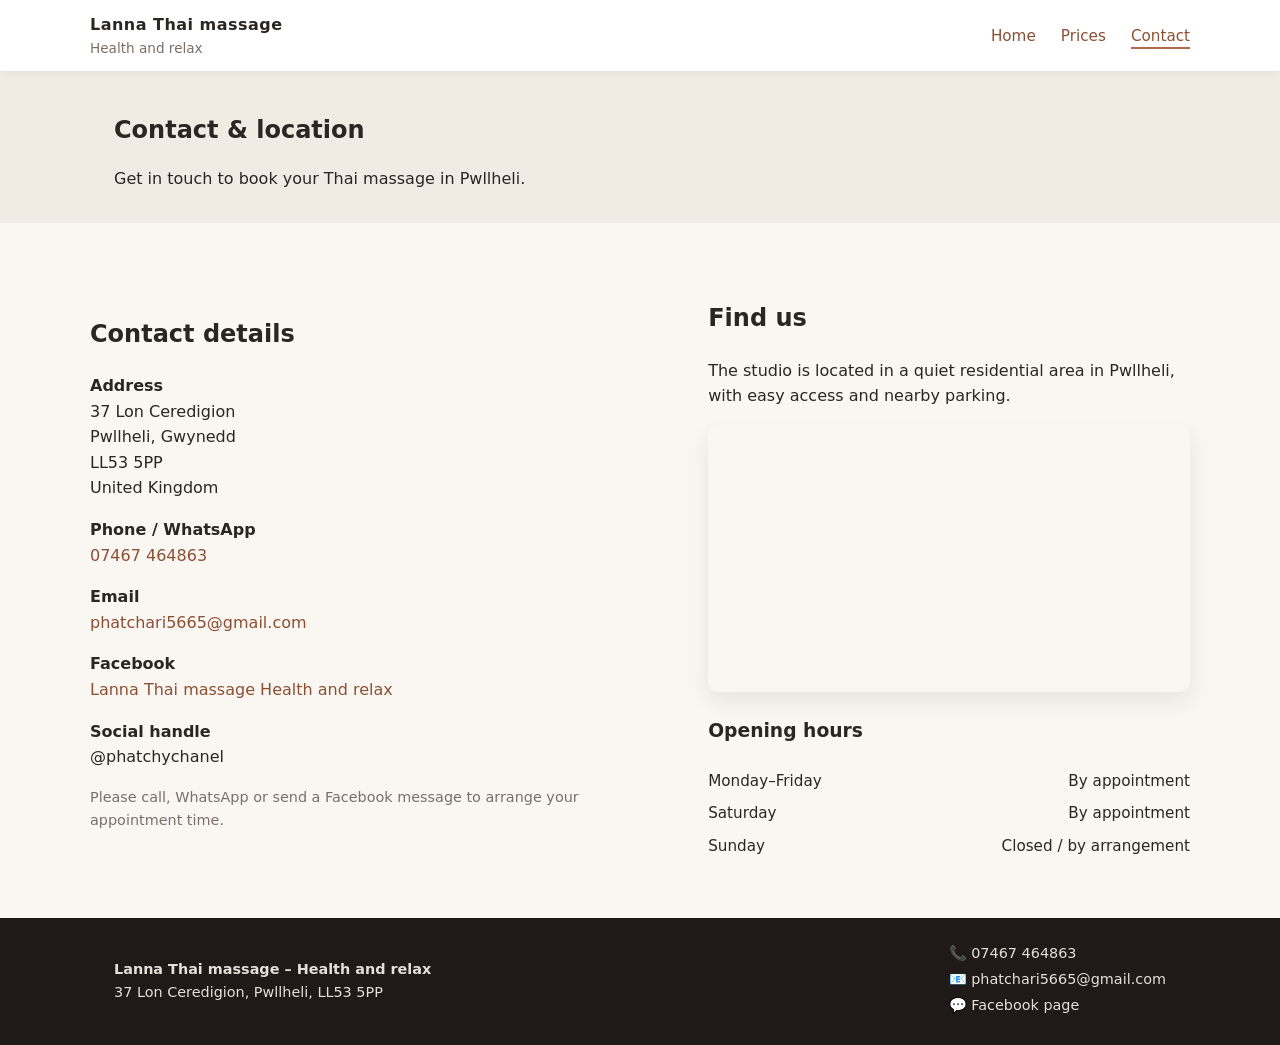
==== contact.html @ e46485f7 "First push" ====
<!DOCTYPE html>
<html lang="en">
<head>
  <meta charset="UTF-8">
  <title>Contact – Lanna Thai massage – Pwllheli</title>
  <meta name="description" content="Contact details for Lanna Thai massage in Pwllheli – phone, email, address and Facebook.">
  <meta name="viewport" content="width=device-width, initial-scale=1.0">
  <link rel="stylesheet" href="style.css">
</head>
<body>
<header class="site-header">
  <div class="container header-inner">
    <div class="logo">
      <span class="logo-main">Lanna Thai massage</span>
      <span class="logo-sub">Health and relax</span>
    </div>
    <nav class="nav">
      <a href="index.html">Home</a>
      <a href="prices.html">Prices</a>
      <a href="contact.html" class="active">Contact</a>
    </nav>
  </div>
</header>

<section class="page-hero small">
  <div class="container">
    <h1>Contact &amp; location</h1>
    <p>Get in touch to book your Thai massage in Pwllheli.</p>
  </div>
</section>

<section class="section container">
  <div class="two-col">
    <div>
      <h2>Contact details</h2>
      <p><strong>Address</strong><br>
        37 Lon Ceredigion<br>
        Pwllheli, Gwynedd<br>
        LL53 5PP<br>
        United Kingdom
      </p>

      <p><strong>Phone / WhatsApp</strong><br>
        <a href="tel:+447467464863">07467 464863</a>
      </p>

      <p><strong>Email</strong><br>
        <a href="mailto:phatchari5665@gmail.com">phatchari5665@gmail.com</a>
      </p>

      <p><strong>Facebook</strong><br>
        <a href="https://www.facebook.com/Lanna-Thai-massage-Health-and-relax-100089450246017/" target="_blank" rel="noopener">
          Lanna Thai massage Health and relax
        </a>
      </p>

      <p><strong>Social handle</strong><br>
        @phatchychanel
      </p>

      <p class="note">
        Please call, WhatsApp or send a Facebook message to arrange your appointment time.
      </p>
    </div>

    <div>
      <h2>Find us</h2>
      <p>The studio is located in a quiet residential area in Pwllheli, with easy access and nearby parking.</p>

      <!-- Simple Google Maps embed – you can refine this with the exact pin -->
      <div class="map-wrapper">
        <iframe
          src="https://www.google.com/maps?q=37+Lon+Ceredigion,+Pwllheli+LL53+5PP&output=embed"
          loading="lazy"
          referrerpolicy="no-referrer-when-downgrade">
        </iframe>
      </div>

      <!-- Optional opening hours – adjust if you know them -->
      <h3>Opening hours</h3>
      <ul class="hours-list">
        <li><span>Monday–Friday</span><span>By appointment</span></li>
        <li><span>Saturday</span><span>By appointment</span></li>
        <li><span>Sunday</span><span>Closed / by arrangement</span></li>
      </ul>
    </div>
  </div>
</section>

<footer class="site-footer">
  <div class="container footer-inner">
    <div>
      <strong>Lanna Thai massage – Health and relax</strong><br>
      37 Lon Ceredigion, Pwllheli, LL53 5PP
    </div>
    <div class="footer-contact">
      <a href="tel:+447467464863">📞 07467 464863</a>
      <a href="mailto:phatchari5665@gmail.com">📧 phatchari5665@gmail.com</a>
      <a href="https://www.facebook.com/Lanna-Thai-massage-Health-and-relax-100089450246017/" target="_blank" rel="noopener">💬 Facebook page</a>
    </div>
  </div>
</footer>

<script src="script.js"></script>
</body>
</html>
---- style.css ----
:root {
  --bg: #faf7f3;
  --bg-alt: #f1ebe4;
  --primary: #b26b4a;
  --primary-dark: #8c4f33;
  --accent: #e0bfa5;
  --text: #2b2622;
  --muted: #7a6f66;
  --white: #ffffff;
  --shadow-soft: 0 10px 25px rgba(0,0,0,0.08);
  --radius: 10px;
  --transition: 0.25s ease;
  --max-width: 1100px;
}

*,
*::before,
*::after {
  box-sizing: border-box;
}

body {
  margin: 0;
  font-family: system-ui, -apple-system, BlinkMacSystemFont, "Segoe UI", sans-serif;
  background: var(--bg);
  color: var(--text);
  line-height: 1.6;
}

img {
  max-width: 100%;
  display: block;
}

a {
  color: var(--primary-dark);
  text-decoration: none;
}

a:hover {
  text-decoration: underline;
}

.container {
  width: 100%;
  max-width: var(--max-width);
  margin: 0 auto;
  padding: 0 1.5rem;
}

/* Header */

.site-header {
  background: var(--white);
  box-shadow: 0 2px 8px rgba(0,0,0,0.04);
  position: sticky;
  top: 0;
  z-index: 20;
}

.header-inner {
  display: flex;
  align-items: center;
  justify-content: space-between;
  padding: 0.75rem 0;
}

.logo-main {
  display: block;
  font-weight: 700;
  letter-spacing: 0.03em;
}

.logo-sub {
  display: block;
  font-size: 0.85rem;
  color: var(--muted);
}

.nav a {
  margin-left: 1.25rem;
  font-weight: 500;
  font-size: 0.95rem;
  position: relative;
}

.nav a.active::after,
.nav a:hover::after {
  content: "";
  position: absolute;
  left: 0;
  bottom: -0.25rem;
  width: 100%;
  height: 2px;
  background: var(--primary);
}

/* Hero */

.hero {
  position: relative;
  min-height: 60vh;
  color: var(--white);
  display: flex;
  align-items: center;
  overflow: hidden;
}

.hero-bg {
  position: absolute;
  inset: 0;
  background-size: cover;
  background-position: center;
  filter: brightness(0.6);
  transform: scale(1.05);
}

.hero-overlay {
  position: absolute;
  inset: 0;
  background: radial-gradient(circle at top left, rgba(255,255,255,0.15), transparent),
              linear-gradient(to bottom right, rgba(0,0,0,0.4), rgba(0,0,0,0.7));
}

.hero-content {
  position: relative;
  padding: 4rem 0;
}

.hero h1 {
  font-size: clamp(2.1rem, 4vw, 2.8rem);
  margin-bottom: 0.75rem;
}

.hero p {
  max-width: 32rem;
  font-size: 1.05rem;
  margin-bottom: 1.5rem;
}

.hero-actions {
  display: flex;
  flex-wrap: wrap;
  gap: 0.75rem;
}

/* Buttons */

.btn {
  display: inline-flex;
  align-items: center;
  justify-content: center;
  padding: 0.7rem 1.4rem;
  border-radius: 999px;
  border: 1px solid transparent;
  font-weight: 500;
  font-size: 0.95rem;
  cursor: pointer;
  transition: var(--transition);
}

.btn.primary {
  background: var(--primary);
  color: var(--white);
  border-color: var(--primary);
}

.btn.primary:hover {
  background: var(--primary-dark);
  border-color: var(--primary-dark);
}

.btn.secondary {
  background: rgba(255,255,255,0.1);
  color: var(--white);
  border-color: rgba(255,255,255,0.4);
}

.btn.secondary:hover {
  background: rgba(255,255,255,0.2);
}

/* Sections */

.section {
  padding: 3.5rem 0;
}

.section-alt {
  background: var(--bg-alt);
}

.section-cta {
  background: var(--primary-dark);
  color: var(--white);
  text-align: center;
}

.section-cta p {
  max-width: 30rem;
  margin: 0.5rem auto 1.5rem;
}

/* Layout helpers */

.two-col {
  display: grid;
  grid-template-columns: minmax(0, 1.2fr) minmax(0, 1fr);
  gap: 2.5rem;
  align-items: center;
}

.two-col.reverse {
  grid-template-columns: minmax(0, 1fr) minmax(0, 1.2fr);
}

.three-col {
  display: grid;
  grid-template-columns: repeat(3, minmax(0, 1fr));
  gap: 1.75rem;
}

.image-card {
  border-radius: var(--radius);
  overflow: hidden;
  box-shadow: var(--shadow-soft);
  background: var(--white);
}

.image-card img {
  width: 100%;
  height: auto;
  display: block;
}

/* Cards / features */

.feature-card {
  background: var(--white);
  border-radius: var(--radius);
  padding: 1.5rem;
  box-shadow: var(--shadow-soft);
}

.feature-card h3 {
  margin-top: 0;
}

/* Lists */

.bullet-list {
  padding-left: 1.1rem;
}

.bullet-list li {
  margin-bottom: 0.25rem;
}

.highlight {
  margin-top: 1rem;
  font-weight: 600;
}

.note {
  font-size: 0.9rem;
  color: var(--muted);
}

/* Page hero */

.page-hero {
  padding: 3rem 0 1rem;
  background: var(--bg-alt);
}

.page-hero.small {
  padding: 2.5rem 0 1rem;
}

.page-hero h1 {
  margin: 0 0 0.5rem;
}

/* Price list */

.price-list {
  margin-top: 1rem;
}

.price-item {
  display: flex;
  justify-content: space-between;
  gap: 1rem;
  padding: 1rem 0;
  border-bottom: 1px solid rgba(0,0,0,0.06);
}

.price-item h3 {
  margin: 0 0 0.25rem;
}

.price-item p {
  margin: 0;
  font-size: 0.95rem;
  color: var(--muted);
}

.price {
  font-weight: 700;
  white-space: nowrap;
}

/* Contact / map */

.map-wrapper {
  margin: 1rem 0 1.5rem;
  border-radius: var(--radius);
  overflow: hidden;
  box-shadow: var(--shadow-soft);
}

.map-wrapper iframe {
  width: 100%;
  height: 260px;
  border: 0;
}

.hours-list {
  list-style: none;
  padding: 0;
  margin: 0.5rem 0 0;
}

.hours-list li {
  display: flex;
  justify-content: space-between;
  font-size: 0.95rem;
  padding: 0.25rem 0;
}

/* Footer */

.site-footer {
  background: #1f1a17;
  color: #e7dfd7;
  padding: 1.5rem 0;
  font-size: 0.9rem;
}

.footer-inner {
  display: flex;
  justify-content: space-between;
  gap: 1.5rem;
  align-items: center;
}

.footer-contact a {
  display: block;
  color: #e7dfd7;
  margin-bottom: 0.2rem;
}

/* Animations */

.fade-in {
  opacity: 0;
  transform: translateY(12px);
  transition: opacity 0.6s ease, transform 0.6s ease;
}

.fade-in.visible {
  opacity: 1;
  transform: translateY(0);
}

/* Responsive */

@media (max-width: 800px) {
  .header-inner {
    flex-direction: column;
    align-items: flex-start;
    gap: 0.5rem;
  }

  .nav a {
    margin-left: 0;
    margin-right: 1rem;
  }

  .hero {
    min-height: 55vh;
  }

  .two-col,
  .two-col.reverse,
  .three-col {
    grid-template-columns: 1fr;
  }

  .footer-inner {
    flex-direction: column;
    align-items: flex-start;
  }
}
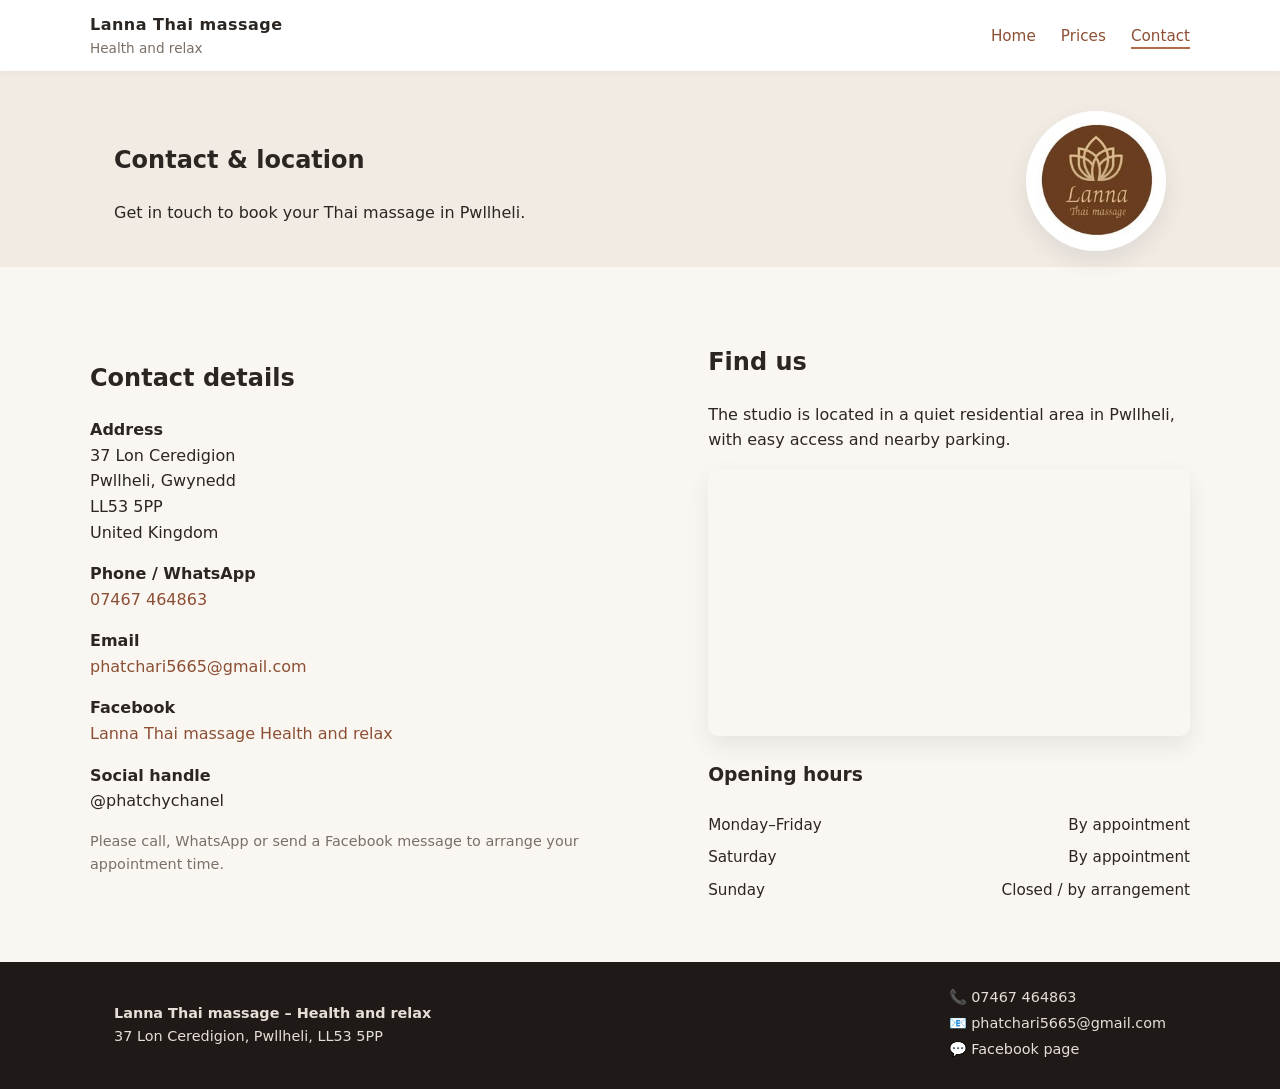
==== commit 12706444: "modified logo" ====
--- a/contact.html
+++ b/contact.html
@@ -8,6 +8,7 @@
   <link rel="stylesheet" href="style.css">
 </head>
 <body>
+
 <header class="site-header">
   <div class="container header-inner">
     <div class="logo">
@@ -23,9 +24,12 @@
 </header>
 
 <section class="page-hero small">
-  <div class="container">
-    <h1>Contact &amp; location</h1>
-    <p>Get in touch to book your Thai massage in Pwllheli.</p>
+  <div class="container hero-page-flex">
+    <div>
+      <h1>Contact &amp; location</h1>
+      <p>Get in touch to book your Thai massage in Pwllheli.</p>
+    </div>
+    <img src="hero.jpg" class="page-logo" alt="Lanna Thai Massage Logo">
   </div>
 </section>
 
@@ -67,7 +71,6 @@
       <h2>Find us</h2>
       <p>The studio is located in a quiet residential area in Pwllheli, with easy access and nearby parking.</p>
 
-      <!-- Simple Google Maps embed – you can refine this with the exact pin -->
       <div class="map-wrapper">
         <iframe
           src="https://www.google.com/maps?q=37+Lon+Ceredigion,+Pwllheli+LL53+5PP&output=embed"
@@ -76,7 +79,6 @@
         </iframe>
       </div>
 
-      <!-- Optional opening hours – adjust if you know them -->
       <h3>Opening hours</h3>
       <ul class="hours-list">
         <li><span>Monday–Friday</span><span>By appointment</span></li>
--- a/style.css
+++ b/style.css
@@ -48,7 +48,7 @@
   padding: 0 1.5rem;
 }
 
-/* Header */
+/* HEADER */
 
 .site-header {
   background: var(--white);
@@ -95,56 +95,76 @@
   background: var(--primary);
 }
 
-/* Hero */
-
-.hero {
-  position: relative;
-  min-height: 60vh;
-  color: var(--white);
-  display: flex;
-  align-items: center;
-  overflow: hidden;
-}
-
-.hero-bg {
-  position: absolute;
-  inset: 0;
-  background-size: cover;
-  background-position: center;
-  filter: brightness(0.6);
-  transform: scale(1.05);
-}
-
-.hero-overlay {
-  position: absolute;
-  inset: 0;
-  background: radial-gradient(circle at top left, rgba(255,255,255,0.15), transparent),
-              linear-gradient(to bottom right, rgba(0,0,0,0.4), rgba(0,0,0,0.7));
-}
-
-.hero-content {
-  position: relative;
-  padding: 4rem 0;
-}
-
-.hero h1 {
-  font-size: clamp(2.1rem, 4vw, 2.8rem);
-  margin-bottom: 0.75rem;
-}
-
-.hero p {
+/* HERO (INDEX) */
+
+.hero-logo {
+  background: var(--bg-alt);
+  padding: 4rem 0 3rem;
+}
+
+.hero-flex {
+  display: flex;
+  justify-content: center;
+}
+
+.hero-text {
+  display: flex;
+  justify-content: space-between;
+  align-items: center;
+  width: 100%;
+}
+
+.hero-text-inner {
+  max-width: 600px;
+}
+
+.hero-logo-wrapper {
+  margin-left: 2rem;
+}
+
+.hero-logo-img {
+  width: 180px;
+  height: auto;
+  border-radius: 50%;
+  box-shadow: var(--shadow-soft);
+}
+
+.hero-text h1 {
+  font-size: clamp(2rem, 4vw, 2.6rem);
+  margin-bottom: 0.5rem;
+}
+
+.hero-text p {
   max-width: 32rem;
+  margin-bottom: 1.5rem;
   font-size: 1.05rem;
-  margin-bottom: 1.5rem;
-}
-
-.hero-actions {
-  display: flex;
-  flex-wrap: wrap;
-  gap: 0.75rem;
-}
-
-/* Buttons */
+}
+
+/* PAGE HERO (PRICES + CONTACT) */
+
+.page-hero {
+  padding: 3rem 0 1rem;
+  background: var(--bg-alt);
+}
+
+.page-hero.small {
+  padding: 2.5rem 0 1rem;
+}
+
+.hero-page-flex {
+  display: flex;
+  justify-content: space-between;
+  align-items: center;
+}
+
+.page-logo {
+  width: 140px;
+  height: auto;
+  border-radius: 50%;
+  box-shadow: var(--shadow-soft);
+}
+
+/* BUTTONS */
 
 .btn {
   display: inline-flex;
@@ -171,16 +191,16 @@
 }
 
 .btn.secondary {
-  background: rgba(255,255,255,0.1);
-  color: var(--white);
-  border-color: rgba(255,255,255,0.4);
+  background: rgba(0,0,0,0.05);
+  color: var(--text);
+  border-color: rgba(0,0,0,0.1);
 }
 
 .btn.secondary:hover {
-  background: rgba(255,255,255,0.2);
-}
-
-/* Sections */
+  background: rgba(0,0,0,0.1);
+}
+
+/* SECTIONS */
 
 .section {
   padding: 3.5rem 0;
@@ -201,7 +221,7 @@
   margin: 0.5rem auto 1.5rem;
 }
 
-/* Layout helpers */
+/* LAYOUT HELPERS */
 
 .two-col {
   display: grid;
@@ -218,6 +238,11 @@
   display: grid;
   grid-template-columns: repeat(3, minmax(0, 1fr));
   gap: 1.75rem;
+}
+
+.one-col {
+  max-width: 700px;
+  margin: 0 auto;
 }
 
 .image-card {
@@ -233,7 +258,7 @@
   display: block;
 }
 
-/* Cards / features */
+/* FEATURES */
 
 .feature-card {
   background: var(--white);
@@ -246,7 +271,7 @@
   margin-top: 0;
 }
 
-/* Lists */
+/* LISTS */
 
 .bullet-list {
   padding-left: 1.1rem;
@@ -266,22 +291,7 @@
   color: var(--muted);
 }
 
-/* Page hero */
-
-.page-hero {
-  padding: 3rem 0 1rem;
-  background: var(--bg-alt);
-}
-
-.page-hero.small {
-  padding: 2.5rem 0 1rem;
-}
-
-.page-hero h1 {
-  margin: 0 0 0.5rem;
-}
-
-/* Price list */
+/* PRICE LIST */
 
 .price-list {
   margin-top: 1rem;
@@ -310,7 +320,7 @@
   white-space: nowrap;
 }
 
-/* Contact / map */
+/* CONTACT PAGE */
 
 .map-wrapper {
   margin: 1rem 0 1.5rem;
@@ -338,7 +348,7 @@
   padding: 0.25rem 0;
 }
 
-/* Footer */
+/* FOOTER */
 
 .site-footer {
   background: #1f1a17;
@@ -360,7 +370,7 @@
   margin-bottom: 0.2rem;
 }
 
-/* Animations */
+/* ANIMATIONS */
 
 .fade-in {
   opacity: 0;
@@ -373,9 +383,10 @@
   transform: translateY(0);
 }
 
-/* Responsive */
+/* RESPONSIVE */
 
 @media (max-width: 800px) {
+
   .header-inner {
     flex-direction: column;
     align-items: flex-start;
@@ -387,8 +398,23 @@
     margin-right: 1rem;
   }
 
-  .hero {
-    min-height: 55vh;
+  .hero-text {
+    flex-direction: column;
+    text-align: center;
+  }
+
+  .hero-logo-wrapper {
+    margin: 1.5rem 0 0;
+  }
+
+  .hero-page-flex {
+    flex-direction: column;
+    text-align: center;
+    gap: 1rem;
+  }
+
+  .page-logo {
+    margin-top: 1rem;
   }
 
   .two-col,
